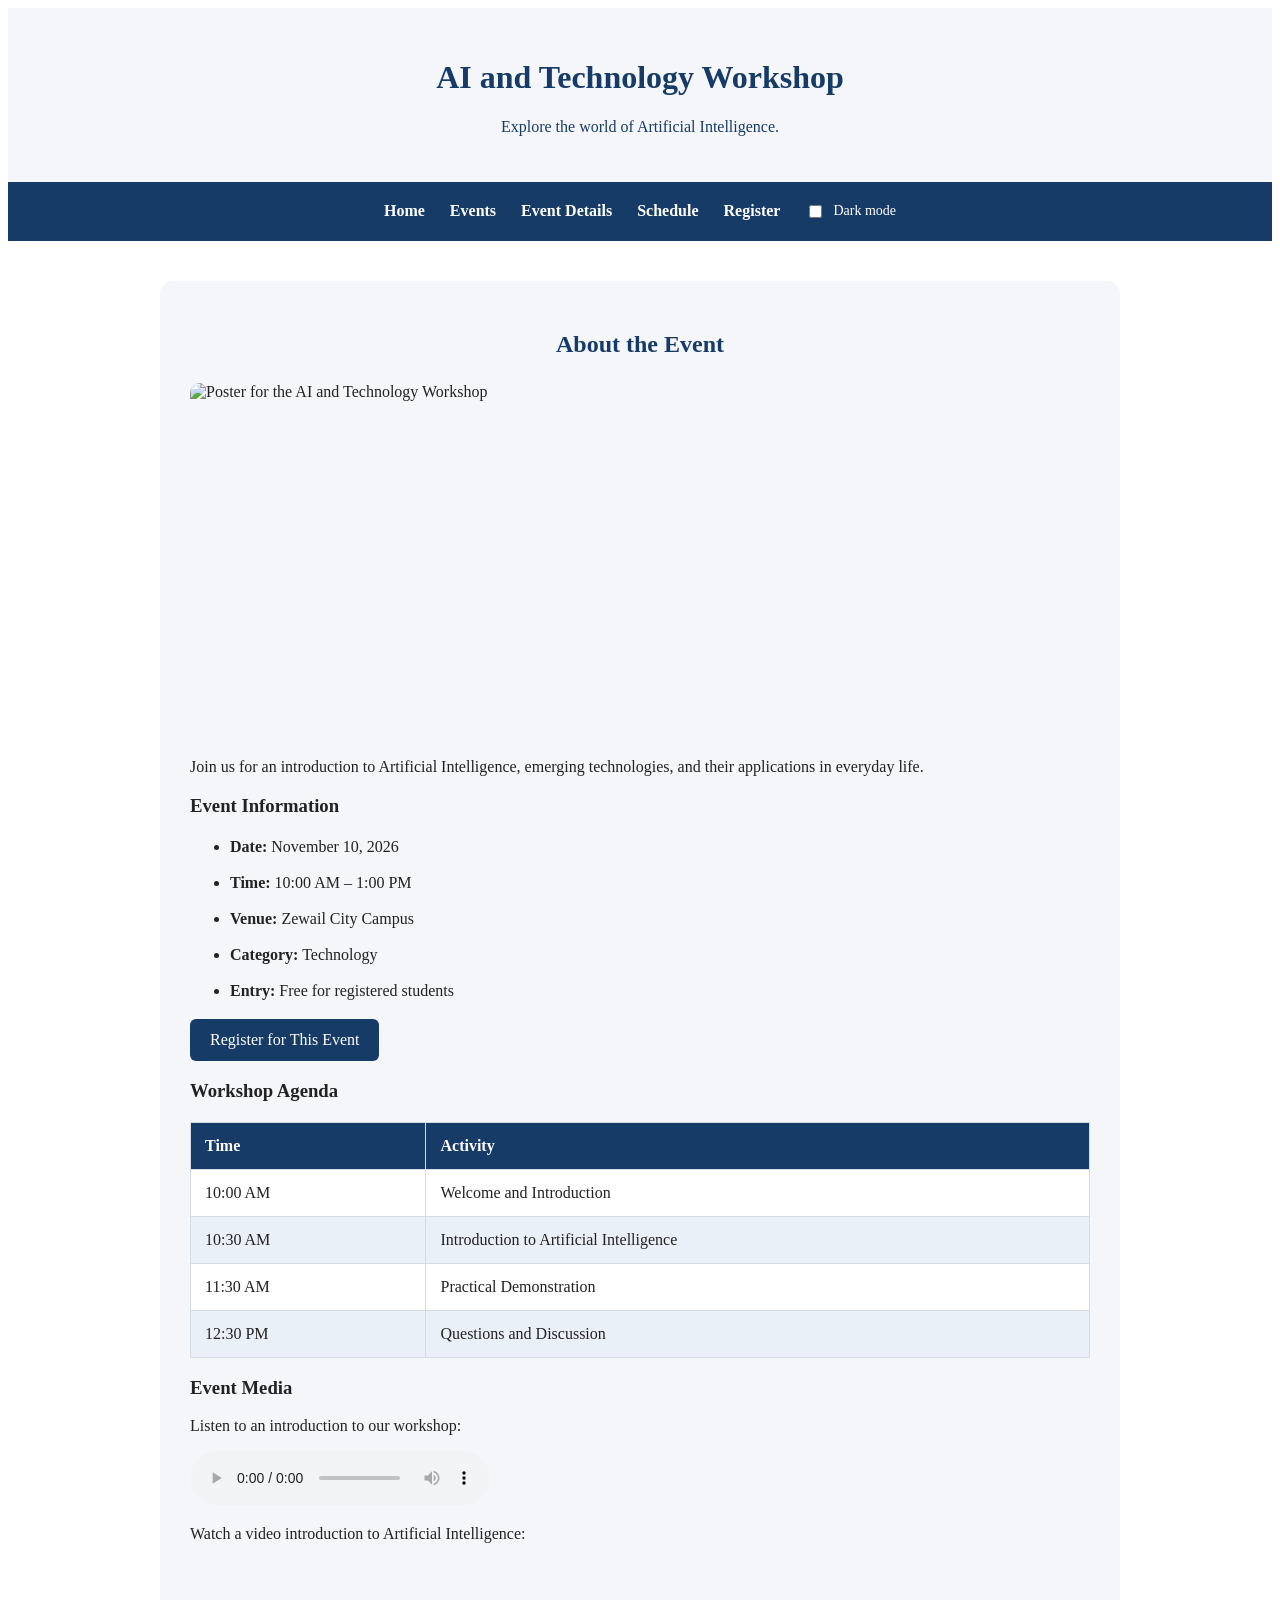
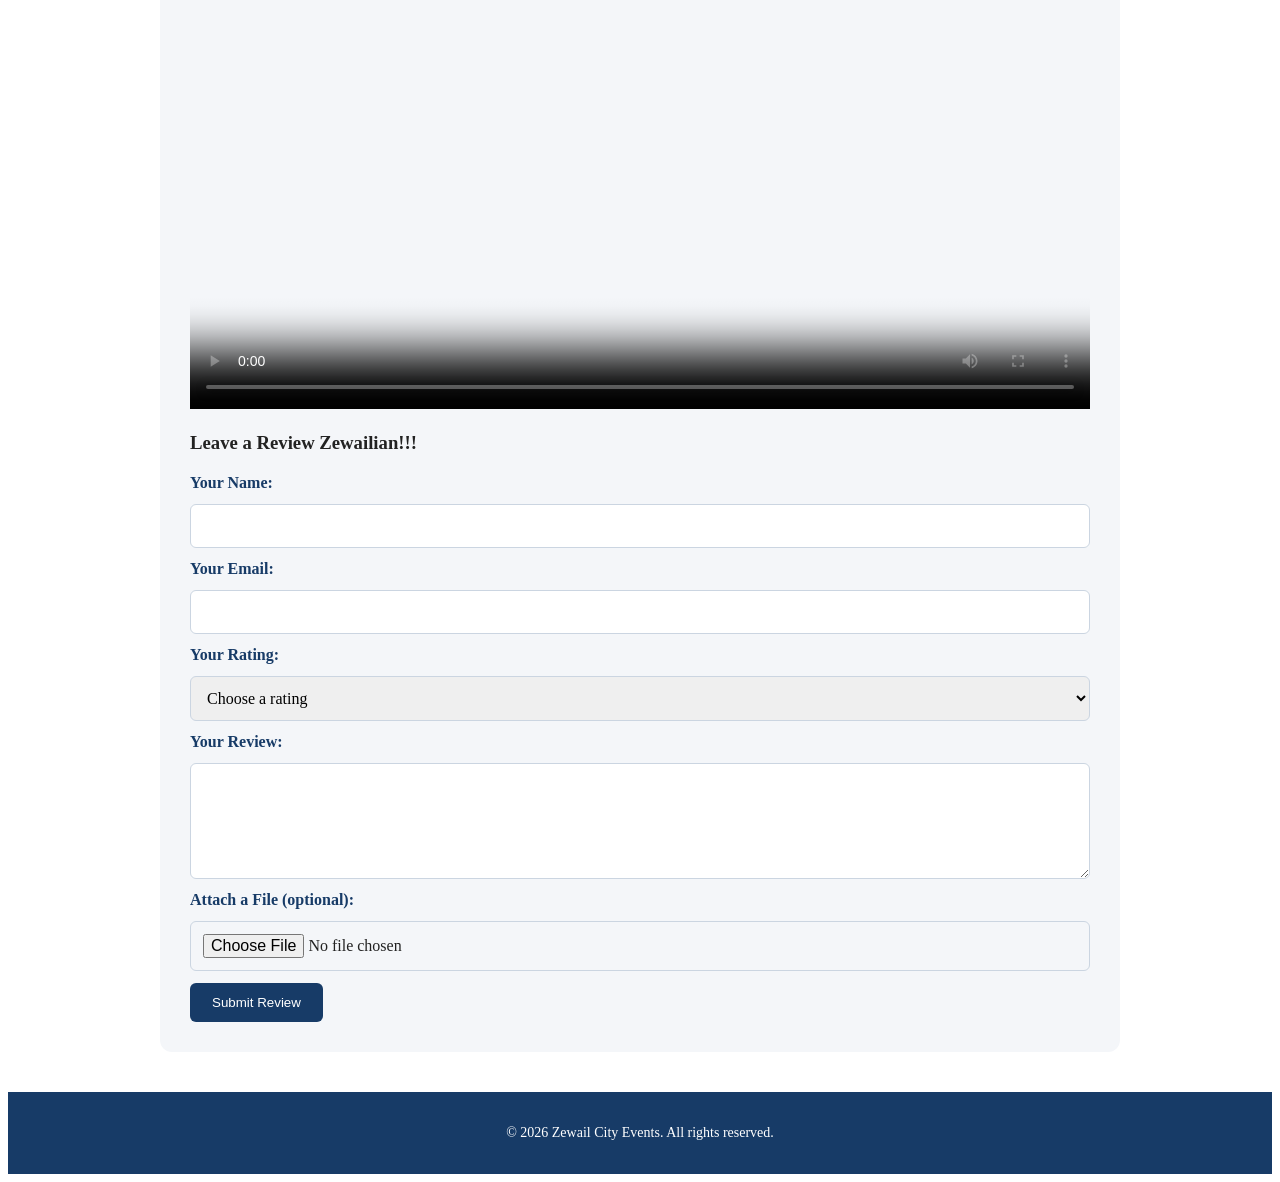
==== event-details.html @ 746bef53 "Add files via upload" ====
<!DOCTYPE html>
<html lang="en">
<head>
    <meta charset="UTF-8">
    <meta name="viewport" content="width=device-width, initial-scale=1.0">
    <title>AI Workshop Details | Zewail City</title>
    <link rel="stylesheet" href="style.css">
</head>
<body>

    <header>
        <h1>AI and Technology Workshop</h1>
        <p>Explore the world of Artificial Intelligence.</p>
    </header>

    <nav class="main-nav">
        <a href="index.html">Home</a>
        <a href="events.html">Events</a>
        <a href="event-details.html">Event Details</a>
        <a href="schedule.html">Schedule</a>
        <a href="registration.html">Register</a>

        <label class="theme-toggle">
    <input type="checkbox" id="dark-mode">
    <span>Dark mode</span>
</label>
    </nav>

    <main>
        
<section class="event-detail-section">
    <h2>About the Event</h2>

    <img
        class="event-poster"
        src="https://placehold.co/800x400/173b67/ffffff?text=AI+and+Technology+Workshop"
        alt="Poster for the AI and Technology Workshop"
    >

    <p>
        Join us for an introduction to Artificial Intelligence,
        emerging technologies, and their applications in everyday life.
    </p>

    <h3>Event Information</h3>

    <ul>
        <li><strong>Date:</strong> November 10, 2026</li>
        <li><strong>Time:</strong> 10:00 AM – 1:00 PM</li>
        <li><strong>Venue:</strong> Zewail City Campus</li>
        <li><strong>Category:</strong> Technology</li>
        <li><strong>Entry:</strong> Free for registered students</li>
    </ul>

    <a href="registration.html">Register for This Event</a>
    <h3>Workshop Agenda</h3>

<table class="agenda-table">
    <thead>
        <tr>
            <th>Time</th>
            <th>Activity</th>
        </tr>
    </thead>
    <tbody>
        <tr>
            <td>10:00 AM</td>
            <td>Welcome and Introduction</td>
        </tr>
        <tr>
            <td>10:30 AM</td>
            <td>Introduction to Artificial Intelligence</td>
        </tr>
        <tr>
            <td>11:30 AM</td>
            <td>Practical Demonstration</td>
        </tr>
        <tr>
            <td>12:30 PM</td>
            <td>Questions and Discussion</td>
        </tr>
    </tbody>
</table>
<h3>Event Media</h3>

<p>Listen to an introduction to our workshop:</p>

<audio controls>
    <source src="assets/workshop-audio.mp3" type="audio/mpeg">
    Your browser does not support audio playback.
</audio>

<p>Watch a video introduction to Artificial Intelligence:</p>

<video controls width="100%" poster="https://placehold.co/800x400/173b67/ffffff?text=AI+Workshop+Video">
    <source src="assets/workshop-video.mp4" type="video/mp4">
    Your browser does not support video playback.
</video>

<h3>Leave a Review Zewailian!!!</h3>

<form class="review-form" action="#" method="post" enctype="multipart/form-data">
    <label for="review-name">Your Name:</label>
    <input type="text" id="review-name" name="review-name" required>

    <label for="review-email">Your Email:</label>
    <input type="email" id="review-email" name="review-email" required>

    <label for="review-rating">Your Rating:</label>
    <select id="review-rating" name="review-rating" required>
        <option value="">Choose a rating</option>
        <option value="5">Excellent - 5 stars</option>
        <option value="4">Very Good - 4 stars</option>
        <option value="3">Good - 3 stars</option>
        <option value="2">Fair - 2 stars</option>
        <option value="1">Poor - 1 star</option>
    </select>

    <label for="review-message">Your Review:</label>
    <textarea id="review-message" name="review-message" rows="5" required></textarea>

    <label for="review-file">Attach a File (optional):</label>
    <input type="file" id="review-file" name="review-file">

    <button type="submit">Submit Review</button>
</form>

</section>
    </main>

    <footer class="site-footer">
        <p>&copy; 2026 Zewail City Events. All rights reserved.</p>
    </footer>

</body>
</html>
---- style.css ----
img {
    width: 100%;
    height: 100vh;
    object-fit: cover;
    display: block;
}
img {
    width: 100%;
    height: auto;
    display: block;
} 

.hero img {
    width: 100%;
    height: 100%;
    object-fit: cover;
    display: block;
}

.hero-content {
    position: absolute;
    top: 50%;
    left: 50%;
    transform: translate(-50%, -50%);
    color: white;
    text-align: center;
    width: 90%;
}
 .hero-content {
    position: absolute;
    top: 50%;
    left: 50%;
    transform: translate(-50%, -50%);
    color: white;
    text-align: center;
    width: 90%;
    max-width: 800px;
    z-index: 1;
}

.hero-content h1 {
    font-size: 48px;
    margin-bottom: 20px;
}

.hero-content p {
    font-size: 20px;
    line-height: 1.6;
}
.hero::before {
    content: "";
    position: absolute;
    top: 0;
    left: 0;
    width: 100%;
    height: 100%;
    background: rgba(0, 0, 0, 0.4);
    z-index: 1;
}

.hero-content {
    z-index: 2;
}


@media (max-width: 600px) {
    .hero-content h1 {
        font-size: 32px;
    }

    .hero-content p {
        font-size: 16px;
    }
} 

.main-nav {
    position: absolute;
    top: 0;
    left: 0;
    width: 100%;
    box-sizing: border-box;
    padding: 20px;
    display: flex;
    justify-content: center;
    gap: 25px;
    flex-wrap: wrap;
    z-index: 2;
}

.main-nav a {
    color: white;
    text-decoration: none;
    font-weight: bold;
    transition: color 0.3s ease;
}

.main-nav a:hover {
    color: #ffd166;
} 


@media (max-width: 600px) {
    .main-nav {
        gap: 12px;
        padding: 15px 10px;
    }

    .main-nav a {
        font-size: 14px;
    }
}

.featured-events {
    padding: 60px 8%;
    text-align: center;
    background-color: #f4f6f9;
    color: #222;
}

.featured-events h2 {
    font-size: 32px;
    margin-bottom: 15px;
}

.events-container {
    display: grid;
    grid-template-columns: repeat(3, 1fr);
    gap: 25px;
    margin-top: 35px;
}

.event-card {
    background-color: white;
    padding: 25px;
    border-radius: 12px;
    box-shadow: 0 4px 12px rgba(0, 0, 0, 0.1);
}

.event-card h3 {
    color: #173b67;
}

.event-card a {
    display: inline-block;
    margin-top: 10px;
    color: #173b67;
    font-weight: bold;
    text-decoration: none;
}

.event-card a:hover {
    color: #d97706;
} 
@media (max-width: 900px) {
    .events-container {
        grid-template-columns: repeat(2, 1fr);
    }
}

@media (max-width: 600px) {
    .events-container {
        grid-template-columns: 1fr;
    }
}

.site-footer {
    background-color: #173b67;
    color: white;
    text-align: center;
    padding: 25px 15px;
    margin-top: 0;
}

.site-footer p {
    margin: 8px 0;
    font-size: 14px;
}

.event-image {
    width: 100%;
    height: 180px;
    object-fit: cover;
    border-radius: 8px;
} 

.catalogue-section {
    padding: 50px 8%;
    background-color: #f4f6f9;
    color: #222;
}

.catalogue-section h2 {
    text-align: center;
    font-size: 32px;
    color: #173b67;
}

.catalogue-section > p {
    text-align: center;
    margin-bottom: 30px;
}

.catalogue-section .events-container {
    align-items: stretch;
}

.catalogue-section .event-card {
    text-align: left;
    transition: transform 0.3s ease;
}

.catalogue-section .event-card:hover {
    transform: translateY(-5px);
}
.event-detail-section {
    max-width: 900px;
    margin: 40px auto;
    padding: 30px;
    background-color: #f4f6f9;
    color: #222;
    border-radius: 12px;
}

.event-detail-section h2 {
    color: #173b67;
    text-align: center;
}

.event-poster {
    display: block;
    width: 100%;
    height: 350px;
    object-fit: cover;
    border-radius: 10px;
    margin: 25px auto;
}

.event-detail-section li {
    margin-bottom: 12px;
    line-height: 1.5;
}

.event-detail-section > a {
    display: inline-block;
    background-color: #173b67;
    color: white;
    padding: 12px 20px;
    border-radius: 6px;
    text-decoration: none;
    transition: background-color 0.3s ease;
}

.event-detail-section > a:hover {
    background-color: #d97706;
}
.agenda-table {
    width: 100%;
    border-collapse: collapse;
    margin-top: 20px;
    background-color: white;
}

.agenda-table th,
.agenda-table td {
    border: 1px solid #d5dbe3;
    padding: 14px;
    text-align: left;
}

.agenda-table th {
    background-color: #173b67;
    color: white;
}

.agenda-table tbody tr:nth-child(even) {
    background-color: #eaf0f7;
}
.review-form {
    display: flex;
    flex-direction: column;
    gap: 12px;
    margin-top: 20px;
}

.review-form label {
    font-weight: bold;
    color: #173b67;
}

.review-form input,
.review-form select,
.review-form textarea {
    width: 100%;
    box-sizing: border-box;
    padding: 12px;
    border: 1px solid #cbd5e1;
    border-radius: 6px;
    font: inherit;
}

.review-form textarea {
    resize: vertical;
}

.review-form button {
    align-self: flex-start;
    background-color: #173b67;
    color: white;
    padding: 12px 22px;
    border: none;
    border-radius: 6px;
    cursor: pointer;
    transition: background-color 0.3s ease;
}

.review-form button:hover {
    background-color: #d97706;
}
.table-wrapper {
    width: 100%;
    overflow-x: auto;
}

.schedule-section {
    padding: 40px 8%;
    color: #222;
}

.schedule-section h2 {
    color: #173b67;
    text-align: center;
    margin-bottom: 25px;
}

.schedule-section .agenda-table {
    min-width: 650px;
}
.registration-section {
    max-width: 750px;
    margin: 40px auto;
    padding: 30px;
    background-color: #f4f6f9;
    color: #222;
    border-radius: 12px;
}

.registration-section h2,
.registration-section h3 {
    color: #173b67;
}

.registration-form {
    display: flex;
    flex-direction: column;
    gap: 12px;
    margin-top: 25px;
}

.registration-form label {
    font-weight: bold;
}

.registration-form input:not([type="radio"]):not([type="checkbox"]) ,
.registration-form select,
.registration-form textarea {
    width: 100%;
    box-sizing: border-box;
    padding: 12px;
    border: 1px solid #cbd5e1;
    border-radius: 6px;
    font: inherit;
}

.registration-form input[type="radio"],
.registration-form input[type="checkbox"] {
    width: auto;
    margin-right: 8px;
}

.registration-form input[type="range"],
.registration-form input[type="color"],
.registration-form input[type="file"] {
    padding: 4px;
}

.registration-form button {
    align-self: flex-start;
    padding: 12px 22px;
    background-color: #173b67;
    color: white;
    border: none;
    border-radius: 6px;
    cursor: pointer;
    transition: background-color 0.3s ease;
}

.registration-form button:hover {
    background-color: #d97706;
}

@media (max-width: 600px) {
    .registration-section {
        margin: 20px 12px;
        padding: 20px;
    }
}

body:not(:has(.hero)) .main-nav {
    position: static;
    background-color: #173b67;
    justify-content: center;
}

body:not(:has(.hero)) header {
    padding: 30px 20px;
    text-align: center;
    background-color: #f4f6f9;
    color: #173b67;
}
.theme-toggle {
    display: inline-flex;
    align-items: center;
    gap: 8px;
    color: white;
    cursor: pointer;
    font-size: 14px;
}

.theme-toggle input {
    cursor: pointer;
    accent-color: #ffd166;
}

body:has(#dark-mode:checked) {
    background-color: #121820;
    color: #f1f5f9;
}

body:has(#dark-mode:checked) .featured-events,
body:has(#dark-mode:checked) .catalogue-section,
body:has(#dark-mode:checked) .event-detail-section,
body:has(#dark-mode:checked) .registration-section,
body:has(#dark-mode:checked) header {
    background-color: #1e293b;
    color: #f1f5f9;
}

body:has(#dark-mode:checked) .event-card {
    background-color: #273449;
    color: #f1f5f9;
}
### dark mood as an option for the web ,, I faced alot of errors for this option but I fixed it and now it works fine

body:has(#dark-mode:checked) h2,
body:has(#dark-mode:checked) h3 {
    color: #a8c7fa;
}

body:has(#dark-mode:checked) .agenda-table td {
    background-color: #273449;
    color: #f1f5f9;
    border-color: #475569;
}

body:has(#dark-mode:checked) .site-footer {
    background-color: #0b1220;
}
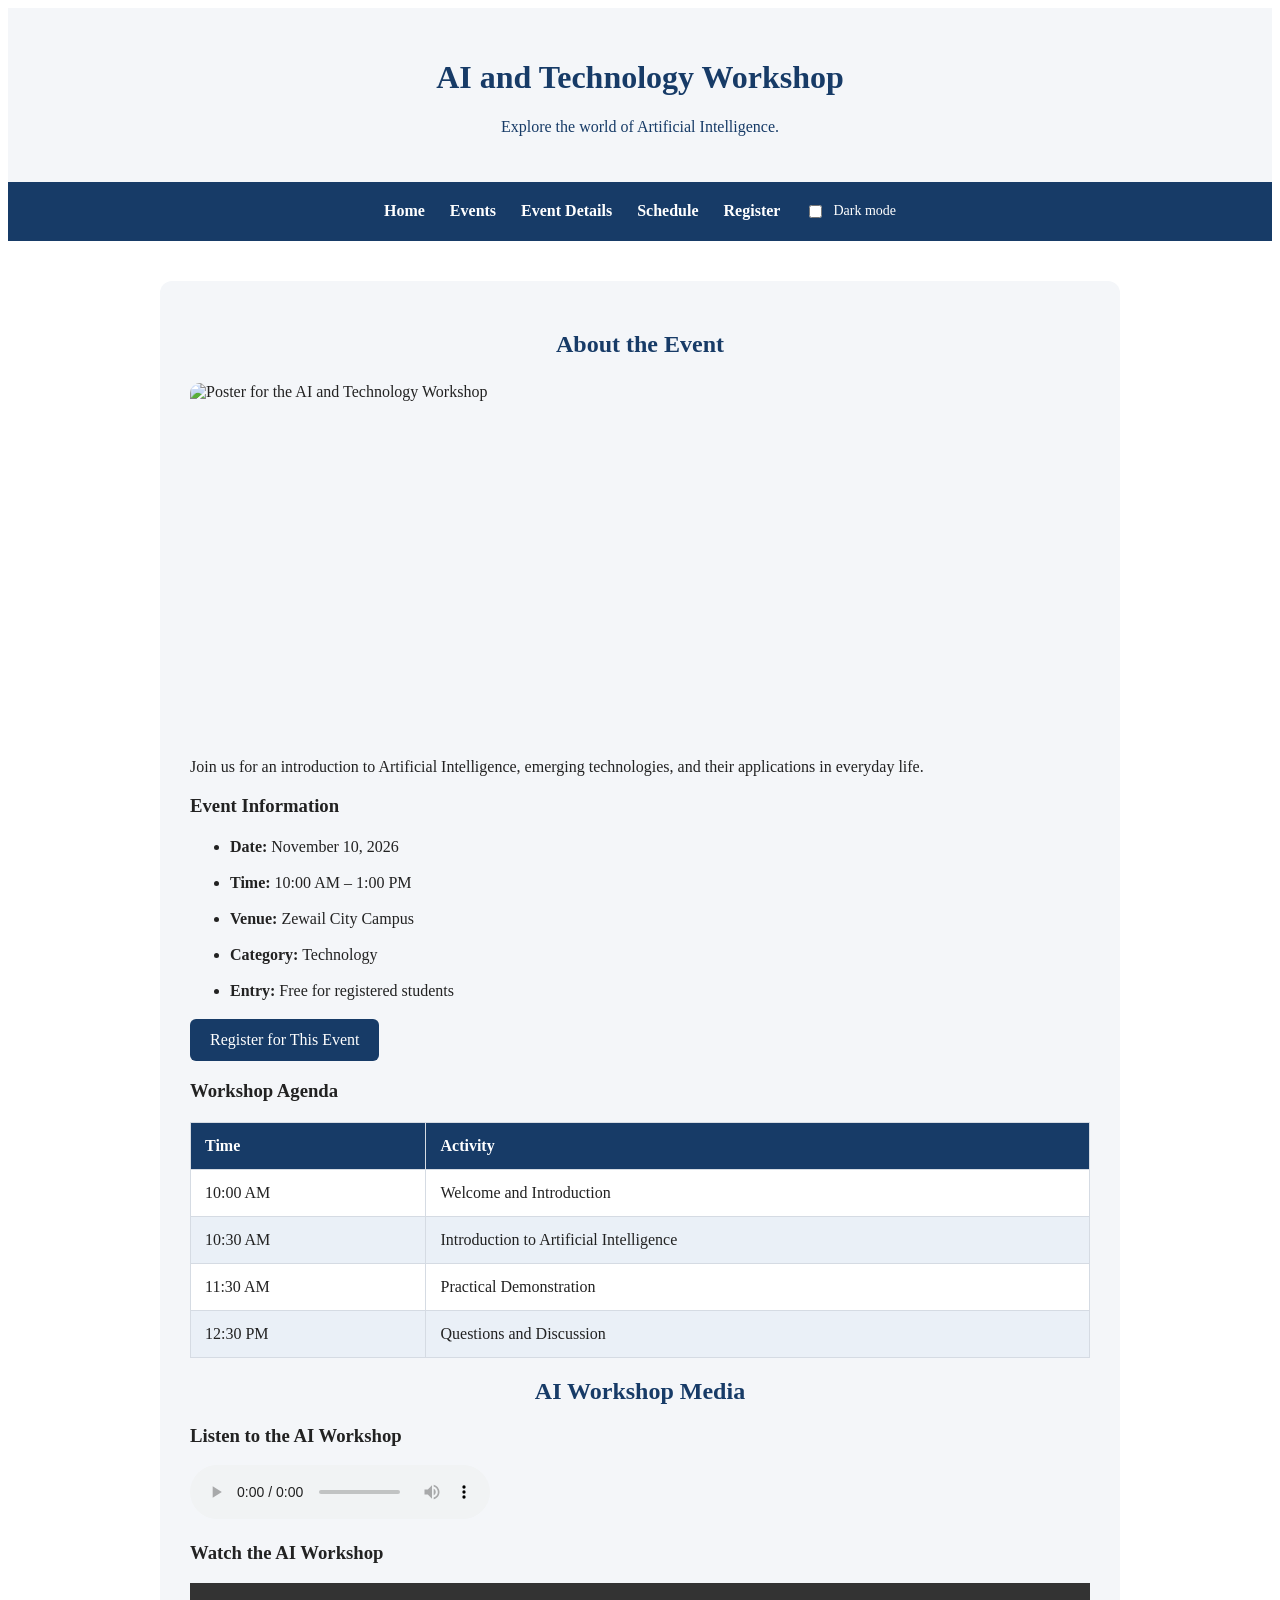
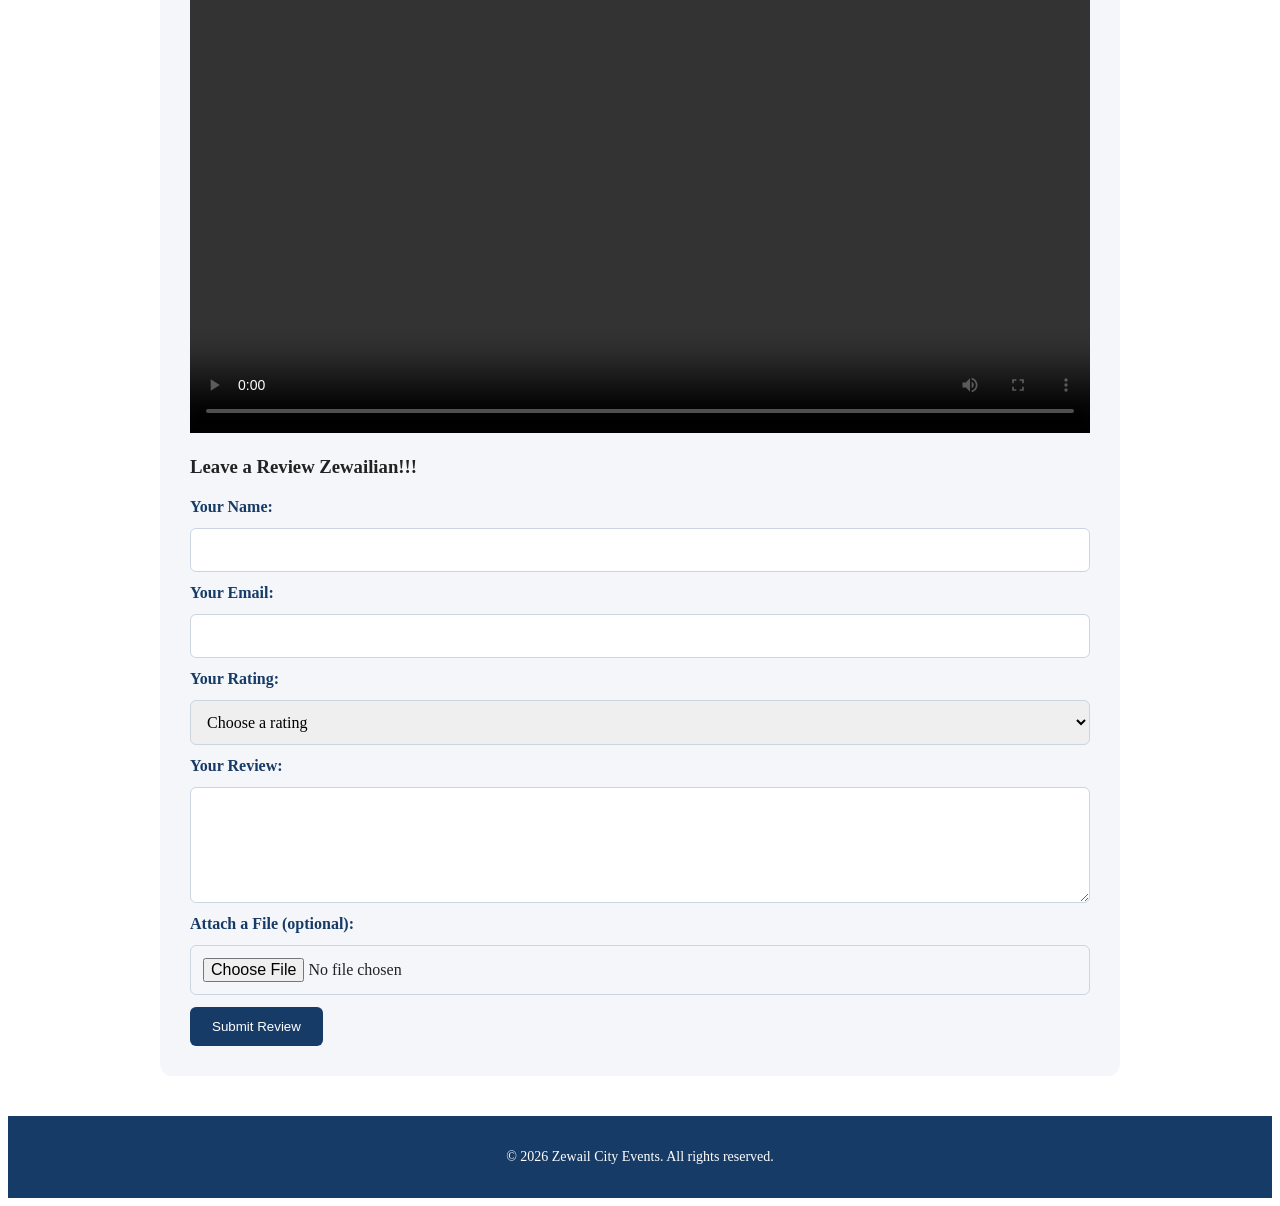
==== commit 65db11f7: "Enhance event-details.html with media section Updated the event details page with new media section " ====
--- a/event-details.html
+++ b/event-details.html
@@ -81,21 +81,21 @@
         </tr>
     </tbody>
 </table>
-<h3>Event Media</h3>
+<section class="event-media">
+    <h2>AI Workshop Media</h2>
 
-<p>Listen to an introduction to our workshop:</p>
+    <h3>Listen to the AI Workshop</h3>
+    <audio controls preload="metadata">
+        <source src="./assets/audio/audio.mp3" type="audio/mpeg">
+        Your browser does not support audio playback.
+    </audio>
 
-<audio controls>
-    <source src="assets/workshop-audio.mp3" type="audio/mpeg">
-    Your browser does not support audio playback.
-</audio>
-
-<p>Watch a video introduction to Artificial Intelligence:</p>
-
-<video controls width="100%" poster="https://placehold.co/800x400/173b67/ffffff?text=AI+Workshop+Video">
-    <source src="assets/workshop-video.mp4" type="video/mp4">
-    Your browser does not support video playback.
-</video>
+    <h3>Watch the AI Workshop</h3>
+    <video controls width="100%" preload="metadata">
+        <source src="./assets/audio/video1.mp4" type="video/mp4">
+        Your browser does not support video playback.
+    </video>
+</section>
 
 <h3>Leave a Review Zewailian!!!</h3>
 
